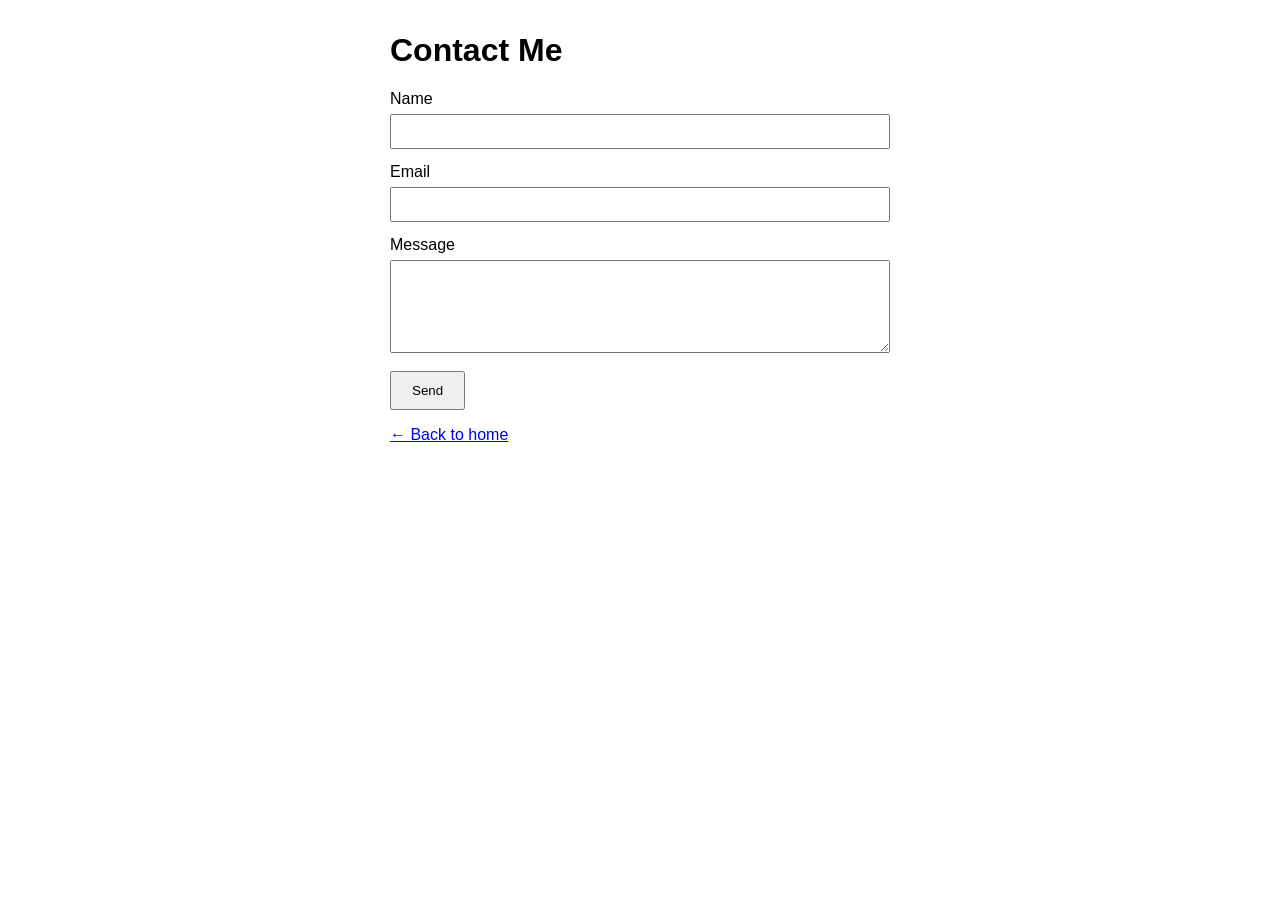
==== contact.html @ 70a150e9 "Create contact.html" ====
<!DOCTYPE html>
<html lang="en">
<head>
  <meta charset="UTF-8">
  <meta name="viewport" content="width=device-width, initial-scale=1">
  <title>Contact</title>
  <style>
    body { font-family: sans-serif; max-width: 500px; margin: 2rem auto; padding: 0 1rem; }
    input, textarea { width: 100%; padding: 8px; margin: 6px 0 14px; box-sizing: border-box; }
    button { padding: 10px 20px; }
  </style>
</head>
<body>
  <h1>Contact Me</h1>
  <form action="mailto:youremail@example.com" method="post" enctype="text/plain">
    <label>Name</label>
    <input type="text" name="name" required>
    <label>Email</label>
    <input type="email" name="email" required>
    <label>Message</label>
    <textarea name="message" rows="5" required></textarea>
    <button type="submit">Send</button>
  </form>
  <p><a href="index.html">← Back to home</a></p>
</body>
</html>
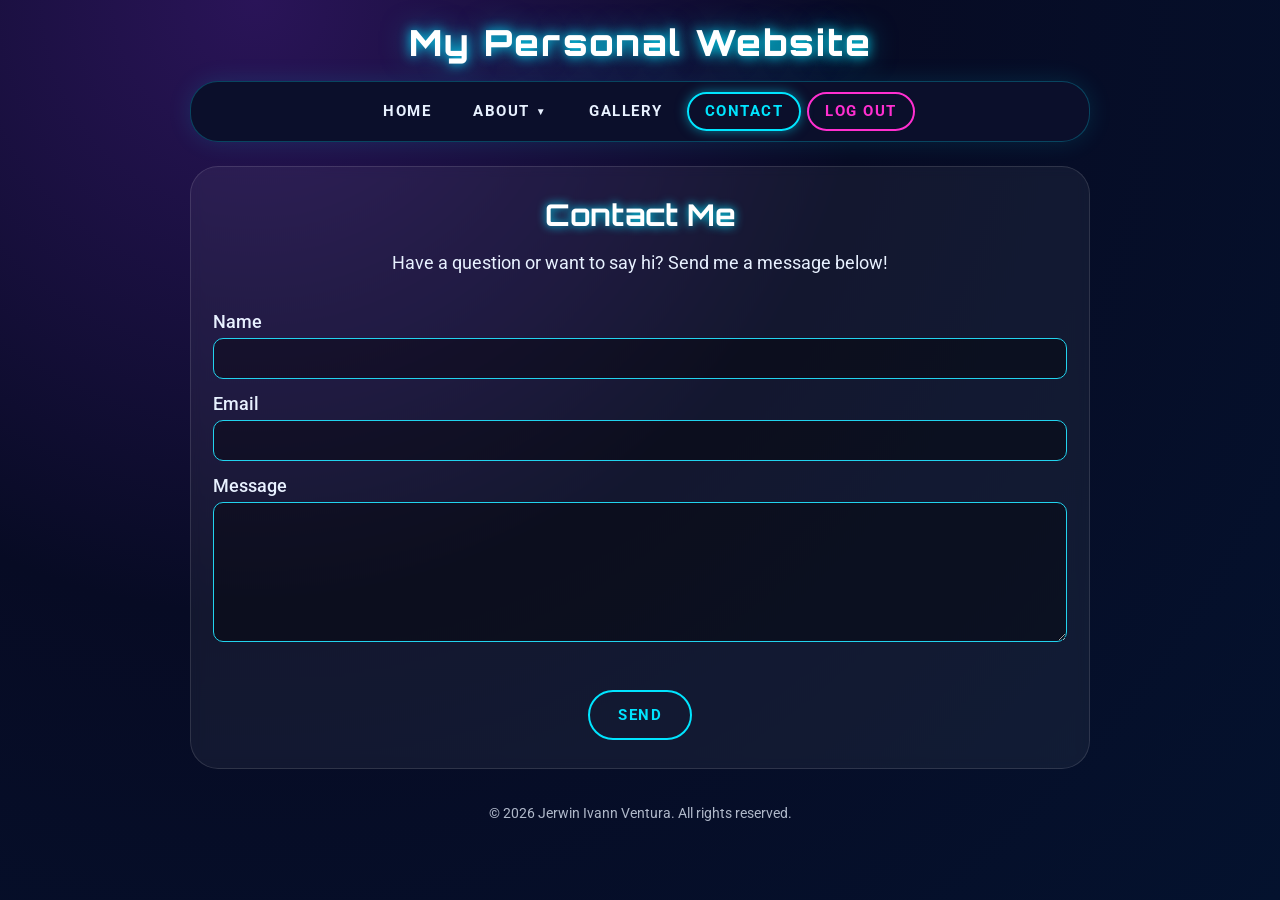
==== commit 3a1f2c17: "Update contact.html" ====
--- a/contact.html
+++ b/contact.html
@@ -1,26 +1,60 @@
 <!DOCTYPE html>
 <html lang="en">
 <head>
-  <meta charset="UTF-8">
-  <meta name="viewport" content="width=device-width, initial-scale=1">
-  <title>Contact</title>
-  <style>
-    body { font-family: sans-serif; max-width: 500px; margin: 2rem auto; padding: 0 1rem; }
-    input, textarea { width: 100%; padding: 8px; margin: 6px 0 14px; box-sizing: border-box; }
-    button { padding: 10px 20px; }
-  </style>
+<meta charset="UTF-8">
+<meta name="viewport" content="width=device-width, initial-scale=1.0">
+<title>Contact - Ivan Ventura</title>
+<link href="https://fonts.googleapis.com/css2?family=Orbitron:wght@600;800&family=Roboto:wght@400;500;700&display=swap" rel="stylesheet">
+<link rel="stylesheet" href="style.css">
+<style>
+.contact-form { display: flex; flex-direction: column; gap: 6px; text-align: left; }
+.contact-form label { font-weight: 500; margin-top: 8px; }
+.contact-form input, .contact-form textarea {
+  width: 100%; padding: 10px; box-sizing: border-box;
+  background: rgba(0,0,0,0.35); color: #fff;
+  border: 1px solid #22d3ee; border-radius: 10px;
+  font-family: 'Roboto', sans-serif; font-size: 1rem;
+}
+.contact-form input:focus, .contact-form textarea:focus {
+  outline: none; box-shadow: 0 0 10px #22d3ee;
+}
+.contact-form button { margin-top: 16px; cursor: pointer; }
+</style>
 </head>
 <body>
-  <h1>Contact Me</h1>
-  <form action="mailto:youremail@example.com" method="post" enctype="text/plain">
-    <label>Name</label>
-    <input type="text" name="name" required>
-    <label>Email</label>
-    <input type="email" name="email" required>
-    <label>Message</label>
-    <textarea name="message" rows="5" required></textarea>
-    <button type="submit">Send</button>
-  </form>
-  <p><a href="index.html">← Back to home</a></p>
+<header class="site-header"><h1>My Personal Website</h1></header>
+<nav class="navbar">
+<ul class="nav-list">
+<li><a href="index.html" class="nav-link">Home</a></li>
+<li class="dropdown">
+<button type="button" class="dropdown-toggle" aria-haspopup="true" aria-expanded="false">About <span class="caret">&#9660;</span></button>
+<ul class="dropdown-menu">
+<li><a href="skills.html">Skills I'm Developing</a></li>
+<li><a href="goals.html">My Goals as a Student</a></li>
+<li><a href="funfacts.html">Fun Facts About Me</a></li>
+</ul>
+</li>
+<li><a href="gallery.html" class="nav-link">Gallery</a></li>
+<li><a href="contact.html" class="nav-link">Contact</a></li>
+<li><a href="#" class="nav-link logout" data-logout>Log Out</a></li>
+</ul>
+</nav>
+<main>
+<section class="card">
+<h2>Contact Me</h2>
+<p class="lead">Have a question or want to say hi? Send me a message below!</p>
+<form class="contact-form" action="mailto:youremail@example.com" method="post" enctype="text/plain">
+<label for="name">Name</label>
+<input type="text" id="name" name="name" required>
+<label for="email">Email</label>
+<input type="email" id="email" name="email" required>
+<label for="message">Message</label>
+<textarea id="message" name="message" rows="5" required></textarea>
+<div class="center"><button type="submit" class="btn">Send</button></div>
+</form>
+</section>
+</main>
+<footer><p>&copy; 2026 Jerwin Ivann Ventura. All rights reserved.</p></footer>
+<script src="script.js"></script>
 </body>
 </html>
--- a/style.css
+++ b/style.css
@@ -0,0 +1,408 @@
+:root {
+  --bg: #070b24;
+  --panel: #0b0f2b;
+  --cyan: #00e5ff;
+  --pink: #ff2fd0;
+  --text: #e8f1ff;
+}
+* { box-sizing: border-box; margin: 0; padding: 0; }
+
+body {
+  min-height: 100vh;
+  font-family: 'Roboto', sans-serif;
+  color: var(--text);
+  background: radial-gradient(circle at 20% 0%, #2a1458 0%, var(--bg) 45%, #04122e 100%);
+  background-attachment: fixed;
+  padding: 14px;
+}
+img { max-width: 100%; display: block; }
+
+/* ---------- HEADER ---------- */
+.site-header { max-width: 900px; margin: 6px auto 16px; text-align: center; }
+.site-header h1 {
+  font-family: 'Orbitron', sans-serif; font-weight: 800;
+  font-size: clamp(22px, 6vw, 36px); letter-spacing: 2px; color: #fff;
+  text-shadow: 0 0 12px var(--cyan), 0 0 28px rgba(0, 229, 255, .5);
+}
+
+/* ---------- NAVBAR ---------- */
+.navbar {
+  position: relative;
+  z-index: 100;
+  max-width: 900px;
+  margin: 0 auto 24px;
+  padding: 10px 14px;
+  background: var(--panel);
+  border: 1px solid rgba(0, 229, 255, .25);
+  border-radius: 28px;
+  box-shadow: 0 0 24px rgba(0, 229, 255, .12);
+}
+
+.nav-list {
+  list-style: none;
+  display: flex;
+  flex-wrap: wrap;
+  align-items: center;
+  justify-content: center;
+  gap: 8px 6px;
+}
+
+.nav-list > li { position: relative; }
+
+.nav-link,
+.dropdown-toggle {
+  display: inline-flex;
+  align-items: center;
+  gap: 6px;
+  padding: 10px 16px;
+  background: none;
+  border: 2px solid transparent;
+  border-radius: 999px;
+  color: var(--text);
+  font: 700 15px/1 'Roboto', sans-serif;
+  letter-spacing: 1.5px;
+  text-transform: uppercase;
+  text-decoration: none;
+  cursor: pointer;
+  transition: .2s;
+}
+.nav-link:hover,
+.dropdown-toggle:hover,
+.dropdown.open > .dropdown-toggle,
+.nav-link.active-link,
+.dropdown-toggle.active-link {
+  color: var(--cyan);
+  border-color: var(--cyan);
+  box-shadow: 0 0 12px rgba(0, 229, 255, .5);
+}
+.caret { font-size: 10px; transition: transform .2s; }
+.dropdown.open .caret { transform: rotate(180deg); }
+
+.nav-link.logout { color: var(--pink); border-color: var(--pink); }
+.nav-link.logout:hover {
+  color: #fff;
+  background: var(--pink);
+  border-color: var(--pink);
+  box-shadow: 0 0 14px rgba(255, 47, 208, .6);
+}
+
+/* ---------- DROPDOWN ---------- */
+.dropdown-menu {
+  display: none;
+  list-style: none;
+  background: var(--panel);
+  border: 1px solid rgba(0, 229, 255, .35);
+  border-radius: 20px;
+  padding: 8px;
+  box-shadow: 0 10px 30px rgba(0, 0, 0, .5);
+}
+.dropdown.open > .dropdown-menu { display: block; }
+
+.dropdown-menu a {
+  display: block;
+  padding: 12px 16px;
+  border-radius: 14px;
+  color: var(--text);
+  font-weight: 700;
+  letter-spacing: .5px;
+  text-decoration: none;
+  white-space: nowrap;
+}
+.dropdown-menu a:hover,
+.dropdown-menu a.active {
+  color: var(--cyan);
+  background: rgba(0, 229, 255, .08);
+  box-shadow: inset 0 0 0 1px var(--cyan);
+}
+
+/* Nasa ilalim ng BUONG navbar ang dropdown, kaya hindi natatakpan ang ibang links */
+.nav-list > li.dropdown { position: static; }
+.dropdown-menu {
+  position: absolute;
+  top: calc(100% + 8px);
+  left: 0;
+  right: 0;
+  z-index: 200;
+}
+
+/* ---------- CONTENT ---------- */
+main { max-width: 900px; margin: 0 auto; }
+main > .card + .card { margin-top: 24px; }
+
+.card {
+  position: relative;
+  z-index: 1;
+  max-width: 900px;
+  margin: 0 auto;
+  padding: 28px 22px;
+  background: rgba(255, 255, 255, .05);
+  border: 1px solid rgba(255, 255, 255, .12);
+  border-radius: 28px;
+  backdrop-filter: blur(6px);
+  -webkit-backdrop-filter: blur(6px);
+}
+.card h1 {
+  font-family: 'Orbitron', sans-serif;
+  font-size: clamp(28px, 7vw, 44px);
+  line-height: 1.25;
+  text-align: center;
+  color: #fff;
+  text-shadow: 0 0 14px var(--cyan);
+  margin-bottom: 18px;
+}
+.card h2 {
+  font-family: 'Orbitron', sans-serif;
+  font-size: clamp(22px, 5.5vw, 30px);
+  line-height: 1.3;
+  text-align: center;
+  color: #fff;
+  text-shadow: 0 0 10px var(--cyan);
+  margin-bottom: 14px;
+}
+.card h3 { font-size: 20px; margin-bottom: 12px; color: var(--cyan); }
+.card p { font-size: 18px; line-height: 1.7; }
+.card .intro,
+.card .lead { text-align: center; font-size: 18px; line-height: 1.7; margin-bottom: 24px; }
+.card strong { color: #fff; }
+
+.center { text-align: center; margin-top: 26px; }
+.btn {
+  display: inline-block;
+  padding: 14px 28px;
+  border: 2px solid var(--cyan);
+  border-radius: 999px;
+  color: var(--cyan);
+  font: 700 15px 'Roboto', sans-serif;
+  letter-spacing: 1.5px;
+  text-transform: uppercase;
+  text-decoration: none;
+  transition: .2s;
+}
+.btn:hover {
+  background: var(--cyan);
+  color: #04122e;
+  box-shadow: 0 0 16px rgba(0, 229, 255, .6);
+}
+
+/* ---------- HERO ---------- */
+.hero { text-align: center; }
+.avatar {
+  width: 160px;
+  height: 160px;
+  margin: 0 auto 18px;
+  object-fit: cover;
+  border-radius: 50%;
+  border: 3px solid var(--cyan);
+  box-shadow: 0 0 22px rgba(0, 229, 255, .6);
+}
+.hero blockquote {
+  margin-top: 20px;
+  padding: 14px 18px;
+  font-size: 18px;
+  font-style: italic;
+  color: var(--cyan);
+  border-left: 4px solid var(--pink);
+  background: rgba(255, 255, 255, .04);
+  border-radius: 0 16px 16px 0;
+  text-align: left;
+}
+
+/* ---------- SLIDER ---------- */
+.slider { padding: 0; overflow: hidden; }
+.slides { position: relative; width: 100%; aspect-ratio: 16 / 9; }
+.slide {
+  position: absolute;
+  inset: 0;
+  opacity: 0;
+  transition: opacity .8s ease;
+}
+.slide.active { opacity: 1; z-index: 1; }
+.slide img { width: 100%; height: 100%; object-fit: cover; }
+.text-overlay {
+  position: absolute;
+  left: 0; right: 0; bottom: 0;
+  padding: 40px 18px 18px;
+  text-align: center;
+  background: linear-gradient(to top, rgba(4, 6, 28, .9), transparent);
+}
+.card .text-overlay h1 {
+  margin: 0;
+  font-size: clamp(18px, 4.5vw, 32px);
+}
+
+/* ---------- TABS ---------- */
+.tab { display: flex; flex-wrap: wrap; justify-content: center; gap: 8px; margin-bottom: 20px; }
+.tablinks {
+  padding: 10px 18px;
+  background: transparent;
+  border: 2px solid rgba(0, 229, 255, .35);
+  border-radius: 999px;
+  color: var(--text);
+  font: 700 14px 'Roboto', sans-serif;
+  letter-spacing: .5px;
+  cursor: pointer;
+  transition: .2s;
+}
+.tablinks:hover,
+.tablinks.active {
+  color: var(--cyan);
+  border-color: var(--cyan);
+  box-shadow: 0 0 12px rgba(0, 229, 255, .5);
+}
+.tabcontent {
+  display: none;
+  padding: 20px;
+  background: rgba(255, 255, 255, .04);
+  border: 1px solid rgba(255, 255, 255, .12);
+  border-radius: 20px;
+}
+.tabcontent.active { display: block; }
+.tabcontent ul { padding-left: 22px; }
+.tabcontent li { font-size: 18px; line-height: 1.7; margin-bottom: 8px; }
+
+/* ---------- FUN FACT FLIP CARDS ---------- */
+.funfact-container {
+  display: grid;
+  grid-template-columns: repeat(auto-fit, minmax(200px, 1fr));
+  gap: 16px;
+}
+.funfact-card { height: 190px; perspective: 800px; outline: none; cursor: pointer; }
+.funfact-inner {
+  position: relative;
+  width: 100%;
+  height: 100%;
+  transform-style: preserve-3d;
+  transition: transform .6s;
+}
+.funfact-card.flipped .funfact-inner,
+.funfact-card:focus-visible .funfact-inner { transform: rotateY(180deg); }
+@media (hover: hover) {
+  .funfact-card:hover .funfact-inner { transform: rotateY(180deg); }
+}
+.funfact-front,
+.funfact-back {
+  position: absolute;
+  inset: 0;
+  display: flex;
+  align-items: center;
+  justify-content: center;
+  padding: 16px;
+  text-align: center;
+  border-radius: 22px;
+  -webkit-backface-visibility: hidden;
+  backface-visibility: hidden;
+}
+.funfact-front {
+  background: var(--panel);
+  border: 2px solid var(--cyan);
+  box-shadow: 0 0 16px rgba(0, 229, 255, .35);
+}
+.funfact-front p { font-family: 'Orbitron', sans-serif; font-weight: 700; font-size: 18px; color: #fff; }
+.funfact-back {
+  background: var(--panel);
+  border: 2px solid var(--pink);
+  box-shadow: 0 0 16px rgba(255, 47, 208, .4);
+  transform: rotateY(180deg);
+}
+.funfact-back p { font-size: 16px; line-height: 1.5; }
+
+/* ---------- GOALS ---------- */
+.goal-grid { display: grid; grid-template-columns: repeat(auto-fit, minmax(240px, 1fr)); gap: 16px; }
+.goal-card {
+  padding: 20px;
+  background: rgba(255, 255, 255, .04);
+  border: 1px solid rgba(0, 229, 255, .3);
+  border-radius: 22px;
+  cursor: pointer;
+  transition: .2s;
+  outline: none;
+}
+.goal-card:hover,
+.goal-card:focus-visible { border-color: var(--cyan); box-shadow: 0 0 14px rgba(0, 229, 255, .4); }
+.goal-card h3 { margin-bottom: 0; }
+.goal-details { display: none; margin-top: 12px; }
+.goal-details.active { display: block; }
+.goal-details ul { padding-left: 20px; }
+.goal-details li { font-size: 17px; line-height: 1.6; margin-bottom: 8px; }
+
+/* Placeholder habang naglo-load / kapag sira ang image */
+.avatar, .slide, .gallery-item { background: linear-gradient(135deg, #2a1458, #042c46); }
+
+/* ---------- GALLERY ---------- */
+.gallery { display: grid; grid-template-columns: repeat(auto-fill, minmax(240px, 1fr)); gap: 18px; }
+.gallery-item {
+  overflow: hidden;
+  background: rgba(255, 255, 255, .04);
+  border: 1px solid rgba(255, 255, 255, .12);
+  border-radius: 22px;
+}
+.thumbnail {
+  width: 100%;
+  aspect-ratio: 4 / 3;
+  object-fit: cover;
+  cursor: pointer;
+  transition: transform .3s;
+}
+.thumbnail:hover { transform: scale(1.04); }
+.gallery-item { transition: .2s; }
+.gallery-item:hover { border-color: var(--cyan); box-shadow: 0 0 14px rgba(0, 229, 255, .4); }
+.card .image-description { padding: 12px 14px 16px; font-size: 15px; line-height: 1.5; text-align: center; }
+
+/* ---------- CONTACT ---------- */
+.contact-content { display: grid; grid-template-columns: 1.4fr 1fr; gap: 24px; align-items: start; }
+@media (max-width: 700px) { .contact-content { grid-template-columns: 1fr; } }
+.contact-details {
+  padding: 20px;
+  background: rgba(255, 255, 255, .04);
+  border: 1px solid rgba(0, 229, 255, .3);
+  border-radius: 22px;
+}
+.contact-details p { font-size: 16px; line-height: 1.6; overflow-wrap: anywhere; }
+.contact-details hr { margin: 14px 0; border: 0; border-top: 1px solid rgba(255, 255, 255, .15); }
+
+/* ---------- FORM ---------- */
+.contact-form { display: flex; flex-direction: column; gap: 8px; }
+.contact-form label { font-size: 18px; font-weight: 700; margin-top: 10px; }
+.contact-form input,
+.contact-form textarea {
+  width: 100%;
+  padding: 16px 18px;
+  background: rgba(255,255,255,.08);
+  border: 1px solid rgba(255,255,255,.2);
+  border-radius: 20px;
+  color: #fff;
+  font: 400 18px 'Roboto', sans-serif;
+}
+.contact-form textarea { min-height: 140px; resize: vertical; }
+.contact-form input::placeholder,
+.contact-form textarea::placeholder { color: rgba(232,241,255,.5); }
+.contact-form input:focus,
+.contact-form textarea:focus {
+  outline: none;
+  border-color: var(--cyan);
+  box-shadow: 0 0 12px rgba(0,229,255,.4);
+}
+.contact-form .error { min-height: 1.2em; font-size: 14px; color: #ff6b9d; }
+.contact-form .form-success { font-size: 16px; color: #39ff14; }
+.contact-form button {
+  margin-top: 16px;
+  align-self: flex-start;
+  padding: 14px 28px;
+  background: transparent;
+  border: 2px solid var(--cyan);
+  border-radius: 999px;
+  color: var(--cyan);
+  font: 700 15px 'Roboto', sans-serif;
+  letter-spacing: 1.5px;
+  text-transform: uppercase;
+  cursor: pointer;
+  transition: .2s;
+}
+.contact-form button:hover {
+  background: var(--cyan);
+  color: #04122e;
+  box-shadow: 0 0 16px rgba(0,229,255,.6);
+}
+
+/* ---------- FOOTER ---------- */
+footer { max-width: 900px; margin: 24px auto 0; padding: 12px; text-align: center; font-size: 14px; opacity: .75; }
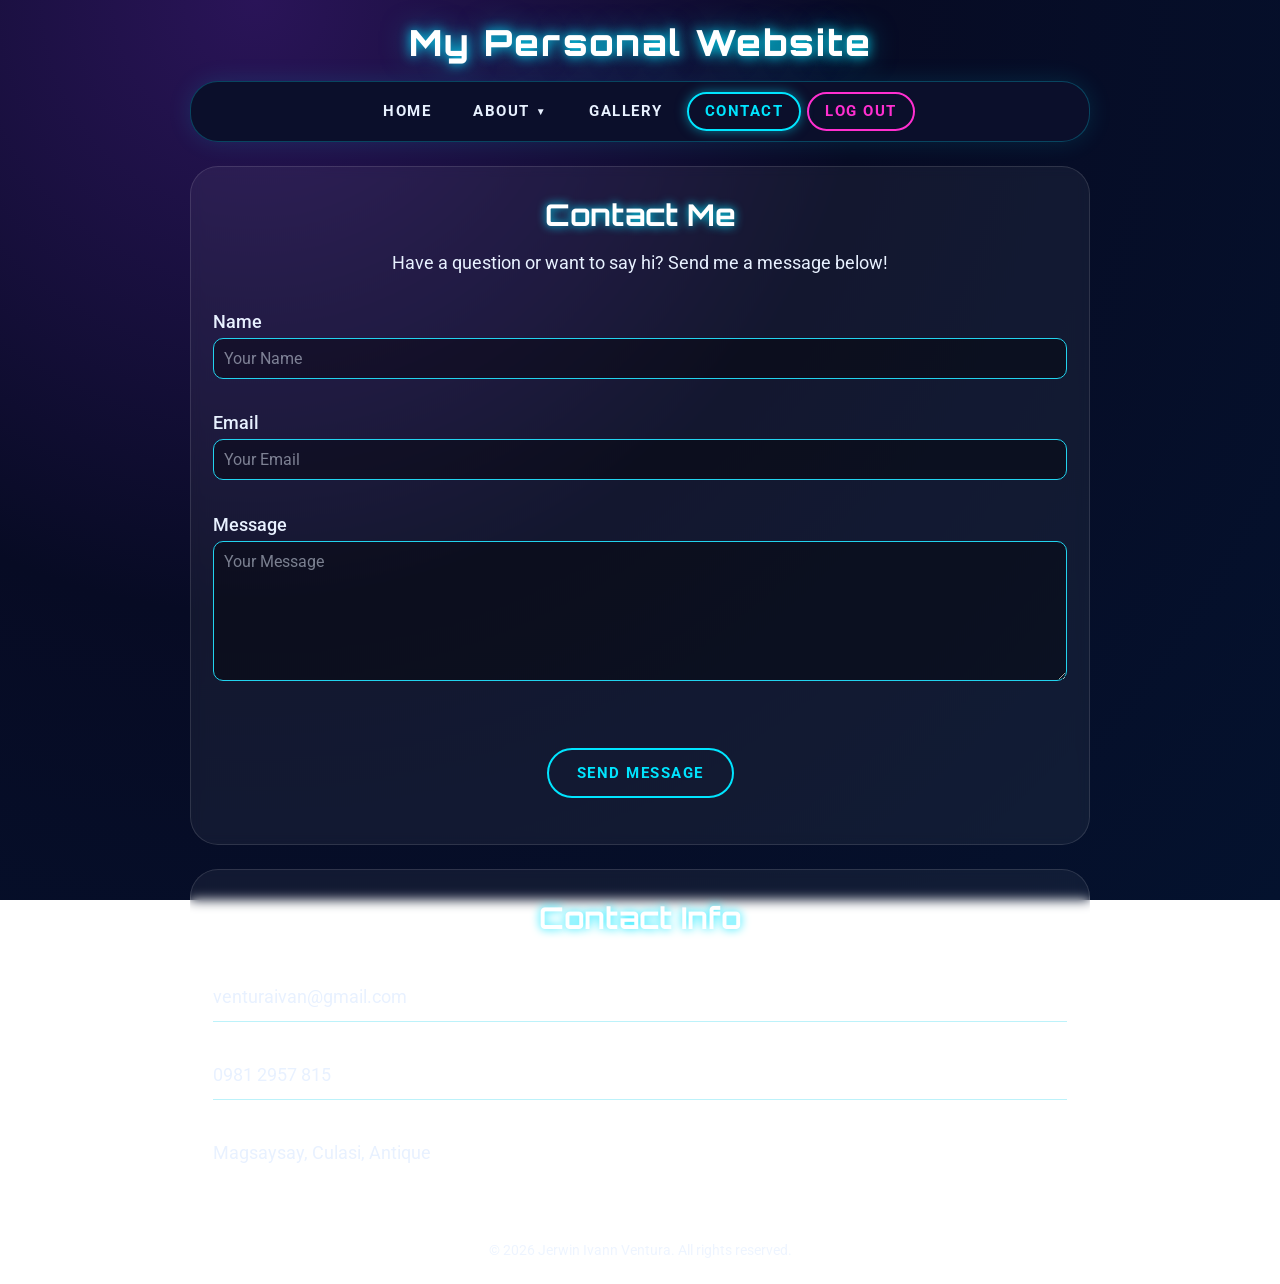
==== commit d49b0eae: "Update contact.html" ====
--- a/contact.html
+++ b/contact.html
@@ -19,6 +19,10 @@
   outline: none; box-shadow: 0 0 10px #22d3ee;
 }
 .contact-form button { margin-top: 16px; cursor: pointer; }
+.err { color: #f472b6; font-size: 0.85rem; min-height: 1em; }
+.ok { color: #4ade80; text-align: center; margin-top: 12px; }
+.info p { margin: 8px 0; }
+.info hr { border: none; border-top: 1px solid rgba(34,211,238,0.3); }
 </style>
 </head>
 <body>
@@ -43,18 +47,46 @@
 <section class="card">
 <h2>Contact Me</h2>
 <p class="lead">Have a question or want to say hi? Send me a message below!</p>
-<form class="contact-form" action="mailto:youremail@example.com" method="post" enctype="text/plain">
+<form class="contact-form" id="msgForm" novalidate>
 <label for="name">Name</label>
-<input type="text" id="name" name="name" required>
+<input type="text" id="name" placeholder="Your Name">
+<span class="err" id="nameErr"></span>
 <label for="email">Email</label>
-<input type="email" id="email" name="email" required>
+<input type="email" id="email" placeholder="Your Email">
+<span class="err" id="emailErr"></span>
 <label for="message">Message</label>
-<textarea id="message" name="message" rows="5" required></textarea>
-<div class="center"><button type="submit" class="btn">Send</button></div>
+<textarea id="message" rows="5" placeholder="Your Message"></textarea>
+<span class="err" id="msgErr"></span>
+<div class="center"><button type="submit" class="btn">Send Message</button></div>
+<span class="ok" id="okMsg" role="status"></span>
 </form>
+</section>
+<section class="card info">
+<h2>Contact Info</h2>
+<p><strong>Email</strong><br>venturaivan@gmail.com</p><hr>
+<p><strong>Phone</strong><br>0981 2957 815</p><hr>
+<p><strong>Address</strong><br>Magsaysay, Culasi, Antique</p>
 </section>
 </main>
 <footer><p>&copy; 2026 Jerwin Ivann Ventura. All rights reserved.</p></footer>
 <script src="script.js"></script>
+<script>
+document.getElementById('msgForm').addEventListener('submit', function (e) {
+  e.preventDefault();
+  var n = document.getElementById('name').value.trim();
+  var m = document.getElementById('email').value.trim();
+  var t = document.getElementById('message').value.trim();
+  var ok = true;
+  document.getElementById('nameErr').textContent = n ? '' : 'Please enter your name.';
+  document.getElementById('emailErr').textContent = /^\S+@\S+\.\S+$/.test(m) ? '' : 'Please enter a valid email.';
+  document.getElementById('msgErr').textContent = t ? '' : 'Please enter a message.';
+  if (!n || !/^\S+@\S+\.\S+$/.test(m) || !t) ok = false;
+  if (!ok) return;
+  var body = 'Name: ' + n + '\nEmail: ' + m + '\n\n' + t;
+  window.location.href = 'mailto:venturaivan@gmail.com?subject=' +
+    encodeURIComponent('Message from ' + n) + '&body=' + encodeURIComponent(body);
+  document.getElementById('okMsg').textContent = 'Opening your email app...';
+});
+</script>
 </body>
 </html>
